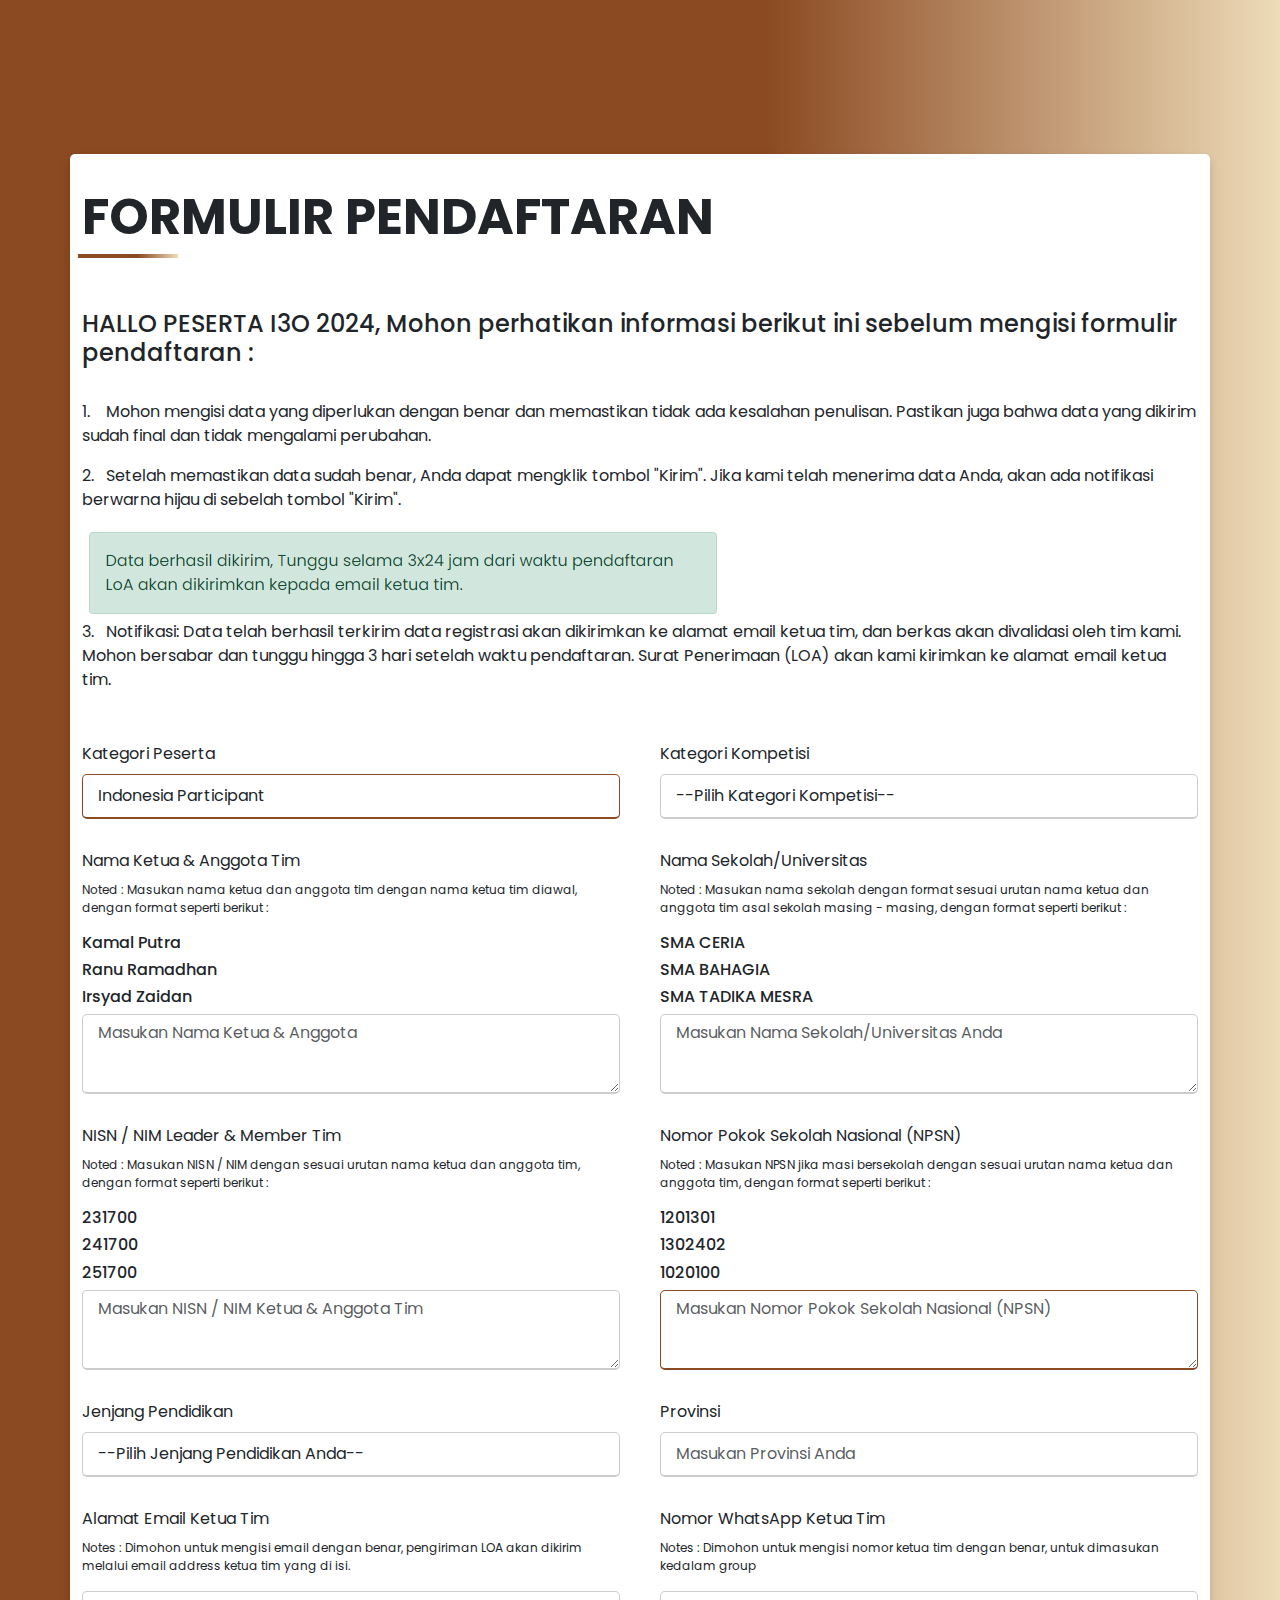
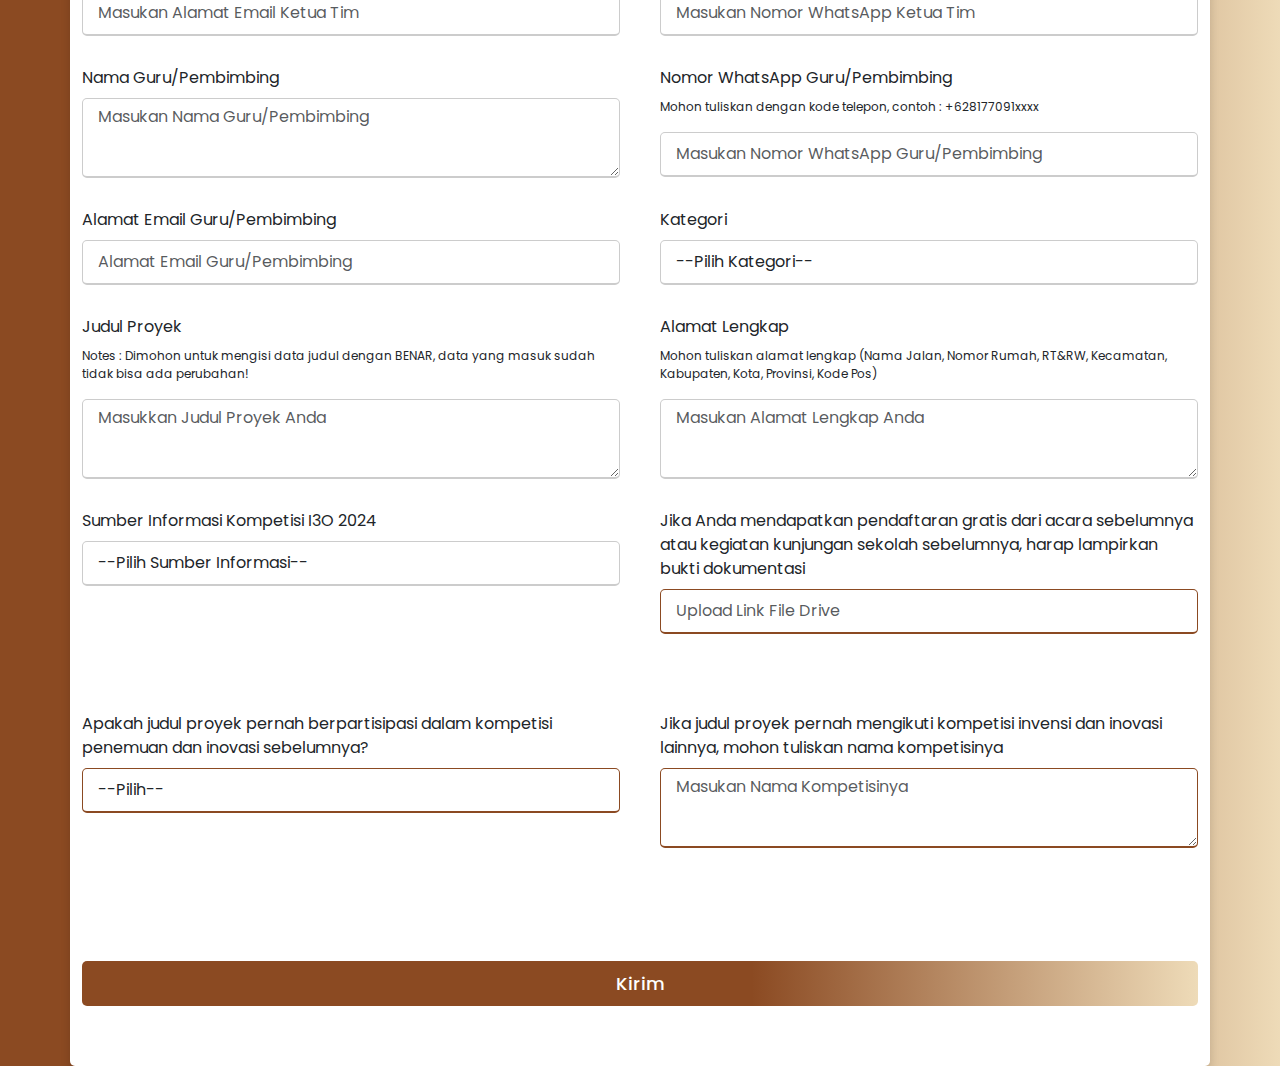
==== Indonesian-Participant.html @ 5631f83e "ubah" ====
<!DOCTYPE html>
<html lang="en" dir="ltr">
  <head>
    <meta charset="UTF-8" />
    <title>REGISTRASI</title>
    <link rel="stylesheet" href="stylesss.css" />
    <link rel="shortcut icon" href="./rr.png" type="image/x-icon">
    <link
      href="https://cdn.jsdelivr.net/npm/bootstrap@5.0.1/dist/css/bootstrap.min.css"
      rel="stylesheet"
    />
    <link
      rel="stylesheet"
      href="https://unicons.iconscout.com/release/v4.0.0/css/line.css"
    />
    <meta
      name="viewport"
      content="width=device-width, initial-scale=1.0"
    />


    <!-- <script type="text/javascript"
    src="https://cdn.jsdelivr.net/npm/@emailjs/browser@3/dist/email.min.js">
    </script>
    <script type="text/javascript">
    (function(){
    emailjs.init("EbVpfytHZQMSNOqhK");
    })();
    </script> -->
  </head>

  
  <body>
    <div class="container">
      <div class="content">
        <div class="sub">FORMULIR PENDAFTARAN</div>
        <h1 class="garis-bawah"></h1>
        <br><br>
        <h4>HALLO PESERTA I3O 2024, Mohon perhatikan informasi berikut ini sebelum mengisi formulir pendaftaran :</h4>
        <br>
        <p>1.&nbsp; &nbsp; Mohon mengisi data yang diperlukan dengan benar dan memastikan tidak ada kesalahan penulisan. Pastikan juga bahwa data yang dikirim sudah final dan tidak mengalami perubahan.</p>
        <p>2.&nbsp; &nbsp;Setelah memastikan data sudah benar, Anda dapat mengklik tombol "Kirim". Jika kami telah menerima data Anda, akan ada notifikasi berwarna hijau di sebelah tombol "Kirim". </p>
        <img class="con" src="../../1.PNG" alt="">
        <p>3.&nbsp; &nbsp;Notifikasi:
          Data telah berhasil terkirim data registrasi akan dikirimkan ke alamat email ketua tim,  dan berkas akan divalidasi oleh tim kami. 
Mohon bersabar dan tunggu hingga 3 hari setelah waktu pendaftaran. Surat Penerimaan (LOA) akan kami kirimkan ke alamat email ketua tim.
 </p>
        <form name="#">
          
          <div class="user-details">
            <div class="input-box">
              
              <label for="CATEGORY_PARTICIPANT" class="form-label"
                >Kategori Peserta</label
              >
              <select
                type="text"
                id="CATEGORY_PARTICIPANT"
                name="CATEGORY_PARTICIPANT"
                class="form-control"
                placeholder="Choose Categories Participant"
                value=""
                required
              >
                <!-- <option value="" >--Choose Categories Participant--</option> -->
                <option value="Indonesia Participant">Indonesia Participant</option>
              </select>
              </select>
            </div>
            <div class="input-box">
              <label for="CATEGORY_COMPETITION" class="form-label"
                >Kategori Kompetisi
              </label>
              <select
                type="text"
                id="CATEGORY_COMPETITION"
                name="CATEGORY_COMPETITION"
                class="form-control"
                placeholder="Choose Category Competition "
                required
              >
                <option value="">
                  --Pilih Kategori Kompetisi--
                </option>
                <option value="Online Competition">
                  Kompetisi Online
                </option>
                <option value="Offline Competition">
                  Kompetisi Offline
                </option>
              </select>
            </div>
            
            <div class="input-box">
              
              <label for="NAMA_LENGKAP" class="form-label"
                >Nama Ketua & Anggota Tim
                </label
              >
              <p>Noted : Masukan nama ketua dan anggota tim dengan nama ketua tim diawal, dengan format seperti berikut :</p>
              <h6>Kamal Putra</h6>
              <h6>Ranu Ramadhan</h6>
              <h6>Irsyad Zaidan</h6>
              <!-- <img class="gam" src="../../aa.PNG" > -->
              <textarea
                type="text"
                id="NAMA_LENGKAP"
                name="NAMA_LENGKAP"
                class="form-control"
                placeholder="Masukan Nama Ketua & Anggota"
                required
              ></textarea>
              
            </div>

            <div class="input-box">
              <label for="NAMA_SEKOLAH" class="form-label"
                >Nama Sekolah/Universitas</label
              >
              <p>Noted : Masukan nama sekolah dengan format sesuai urutan nama ketua dan anggota tim asal sekolah masing - masing, dengan format seperti berikut :</p>
              <h6>SMA CERIA</h6>
              <h6>SMA BAHAGIA</h6>
              <h6>SMA TADIKA MESRA</h6>
              <textarea
                type="text"
                id="NAMA_SEKOLAH"
                name="NAMA_SEKOLAH"
                class="form-control"
                placeholder="Masukan Nama Sekolah/Universitas Anda"
                required
              ></textarea>
            </div>

            <div class="input-box">
              <label for="NISN_NIM" class="form-label"
                >NISN / NIM Leader & Member Tim
              </label>
              <p>Noted : Masukan NISN / NIM dengan sesuai urutan nama ketua dan anggota tim, dengan format seperti berikut :</p>
              <h6>231700</h6>
              <h6>241700</h6>
              <h6>251700</h6>
              <textarea
                type="text"
                id="NISN_NIM"
                name="NISN_NIM"
                class="form-control"
                placeholder="Masukan NISN / NIM Ketua & Anggota Tim"
                required
              ></textarea>
            </div>


            <div class="input-box">
              <label for="NPSN" class="form-label"
                >Nomor Pokok Sekolah Nasional (NPSN)</label
              >
              <p>Noted : Masukan NPSN jika masi bersekolah dengan sesuai urutan nama ketua dan anggota tim, dengan format seperti berikut :</p>
              <h6>1201301</h6>
              <h6>1302402</h6>
              <h6>1020100</h6>
              <textarea
                type="number"
                id="NPSN"
                name="NPSN"
                class="form-control"
                placeholder="Masukan Nomor Pokok Sekolah Nasional (NPSN)"
              ></textarea>
            </div>

            <div class="input-box">
              <label for="GRADE" class="form-label">Jenjang Pendidikan </label>
              <select
                type="text"
                id="GRADE"
                name="GRADE"
                class="form-control"
                placeholder="Choose Grade"
                required
              >
                <option value="">--Pilih Jenjang Pendidikan Anda--</option>
                <option value="Sekolah Dasar">Sekolah Dasar</option>
                <option value="Sekolah Menengah Pertama">
                  Sekolah Menengah Pertama
                </option>
                <option value="Sekolah Menengah Atas">
                  Sekolah Menengah Atas
                </option>
                <option value="Universitas">Universitas</option>
              </select>
            </div>

            
            <div class="input-box">
              <label for="PROVINCE" class="form-label"
                >Provinsi</label
              >
              <input
                type="text"
                id="PROVINCE"
                name="PROVINCE"
                class="form-control"
                placeholder="Masukan Provinsi Anda"
                required
              />
            </div>

            <div class="input-box">
              <label for="LEADER_EMAIL" class="form-label"
                >Alamat Email Ketua Tim</label
              >
              <p>
                Notes : Dimohon untuk mengisi email dengan benar, pengiriman LOA akan dikirim melalui email address ketua tim yang di isi.
              </p>
              <input
                type="email"
                id="LEADER_EMAIL"
                name="LEADER_EMAIL"
                class="form-control"
                placeholder="Masukan Alamat Email Ketua Tim"
                required
              />
            </div>

            <div class="input-box">
              <label for="LEADER_WHATSAPP" class="form-label"
                >Nomor WhatsApp Ketua Tim</label
              >
              <!-- <p>
                Please write with phone code, example : +6281770914129
              </p> -->
              <p>
                Notes : Dimohon untuk mengisi nomor ketua tim dengan benar, untuk dimasukan kedalam group
              </p>
            <input
                type="number"
                id="LEADER_WHATSAPP"
                name="LEADER_WHATSAPP"
                class="form-control"
                placeholder="Masukan Nomor WhatsApp Ketua Tim"
                required
              />
            </div>

            <div class="input-box">
              <label for="NAME_SUPERVISOR" class="form-label"
                >Nama Guru/Pembimbing</label
              >
              <textarea
                type="text"
                id="NAME_SUPERVISOR"
                name="NAME_SUPERVISOR"
                class="form-control"
                placeholder="Masukan Nama Guru/Pembimbing"
                required
              ></textarea>
            </div>

            <div class="input-box">
              <label
                for="WHATSAPP_NUMBER_SUPERVISOR"
                class="form-label"
                >Nomor WhatsApp Guru/Pembimbing</label
              >
              <p>
                Mohon tuliskan dengan kode telepon, contoh : +628177091xxxx
              </p>
              <input
                type="number"
                id="WHATSAPP_NUMBER_SUPERVISOR"
                name="WHATSAPP_NUMBER_SUPERVISOR"
                class="form-control"
                placeholder="Masukan Nomor WhatsApp Guru/Pembimbing"
                required
              />
            </div>

            <div class="input-box">
              <label for="EMAIL_TEACHER_SUPERVISOR" class="form-label"
                >Alamat Email Guru/Pembimbing</label
              >
              <input
                type="email"
                id="EMAIL_TEACHER_SUPERVISOR"
                name="EMAIL_TEACHER_SUPERVISOR"
                class="form-control"
                placeholder="Alamat Email Guru/Pembimbing"
                required
              />
            </div>

            <div class="input-box">
              <label for="CATEGORIES" class="form-label"
                >Kategori</label
              >
              <select
                type="text"
                id="CATEGORIES"
                name="CATEGORIES"
                class="form-control"
                placeholder="--Choose-- "
                required
              >
                <option value="">--Pilih Kategori--</option>
                <option value="IoT in Business">
                  IoT in Business
                </option>
                <option value="IoT in Education">
                  IoT in Education
                </option>
                <option value="IoT in Healthcare">
                  IoT in Healthcare
                </option>
                <option value="IoT in Agriculture">IoT in Agriculture</option>
                <option value="IoT in Energy and Manufacturing">IoT in Energy and Manufacturing</option>
                <option value="Social Science">Social Science</option>
                <option value="Innovative Science">Innovative Science</option>
                <option value="Computer Science and Robotic">Computer Science and Robotic</option>
                <option value="Education">Education</option>
                <option value="Physics, Energy and Engineering">Physics, Energy and Engineering</option>
              </select>
            </div>

            <div class="input-box">
              <label for="PROJECT_TITLE" class="form-label"
                >Judul Proyek</label
              >
              <p>
                Notes : Dimohon untuk mengisi data judul dengan BENAR,
                data yang masuk sudah tidak bisa ada perubahan!
              </p>
              <textarea
                type="text"
                id="PROJECT_TITLE"
                name="PROJECT_TITLE"
                class="form-control"
                placeholder="Masukkan Judul Proyek Anda"
                required
              ></textarea>
            </div>

            

            <div class="input-box">
              <label for="COMPLETE_ADDRESS" class="form-label"
                >Alamat Lengkap</label
              >
              <p>
                Mohon tuliskan alamat lengkap (Nama Jalan,
                Nomor Rumah, RT&RW, Kecamatan, Kabupaten, Kota,
                Provinsi, Kode Pos)
              </p>
              <textarea
                type="text"
                id="COMPLETE_ADDRESS"
                name="COMPLETE_ADDRESS"
                class="form-control"
                placeholder="Masukan Alamat Lengkap Anda"
                required
              ></textarea>
            </div>

            <div class="input-box">
              <label for="INFORMATION_RESOURCES" class="form-label"
                >Sumber Informasi Kompetisi I3O 2024</label
              >
              <!-- <p>
                Tuliskan nama yang memberikan sumber atau dapat menulis
                sumber lain (Ex: Instagram, Pendaftaran Gratis acara
                acara sebelumnya, Kunjungan Sekolah Golden Ticket, dll)
              </p> -->
              <select
                type="text"
                id="INFORMATION_RESOURCES"
                name="INFORMATION_RESOURCES"
                class="form-control"
                placeholder="--Choose Information Resources-- "
                required
              >
                <option value="">
                  --Pilih Sumber Informasi--
                </option>
                <option value="IYSA Instagram">IYSA Instagram</option>
                <option value="I3O Instagram">
                  I3O Instagram
                </option>
                <option value="Pembimbing/Sekolah">
                  Pembimbing/Sekolah
                </option>
                <option value="IYSA FaceBook">IYSA FaceBook</option>
                <option value="IYSA Linkedin">IYSA Linkedin</option>
                <option value="IYSA Website">IYSA Website</option>
                <option value="I3O Website">I3O Website</option>
                <option value="IYSA Email">IYSA Email</option>
                <option value="I3O Email">I3O Email</option>
                <option value="Acara Sebelumnya">Acara Sebelumnya</option>
                <option value="Lainnya">Lainnya</option>
              </select>
            </div>


            <div class="input-box">
              <label for="FILE" class="form-label"
                >Jika Anda mendapatkan pendaftaran gratis dari acara sebelumnya atau
                kegiatan kunjungan sekolah sebelumnya, harap lampirkan bukti
                dokumentasi </label
              >
              <input
                type="url"
                id="FILE"
                name="FILE"
                class="form-control"
                placeholder="Upload Link File Drive"

              />
              <br><br>
            </div>
            

            <div class="input-box">
              <label
                for="YES_NO"
                class="form-label"
                >Apakah judul proyek pernah berpartisipasi dalam kompetisi penemuan dan inovasi sebelumnya?</label
              >
              <select
                type="text"
                id="YES_NO"
                name="YES_NO"
                class="form-control"
                placeholder="--Choose Information Resources-- "
                required
              >
                <option>--Pilih--</option>
                <option value="Yes">Iya</option>
                <option value="No">Tidak</option>
              </select>
            </div>
            
            <div class="input-box">
              <label for="JUDUL_PERNAH_BERPATISIPASI" class="form-label"
                >Jika judul proyek pernah mengikuti kompetisi invensi dan inovasi lainnya, mohon tuliskan nama kompetisinya</label
              >
              <textarea
                type="text"
                id="JUDUL_PERNAH_BERPATISIPASI"
                name="JUDUL_PERNAH_BERPATISIPASI"
                class="form-control"
                placeholder="Masukan Nama Kompetisinya"
              ></textarea>
              <div class="mt-5" id="form_alerts"></div>
            </div>

          </div>
          <div class="button">
            <input type="submit" value="Kirim" />
          </div>
        </form>
      </div>
    </div>

    <script src="https://code.jquery.com/jquery-3.6.0.min.js"></script>
    <script src="https://cdn.jsdelivr.net/npm/bootstrap@5.0.1/dist/js/bootstrap.bundle.min.js"></script>
    <!-- <script>
    function sendMail() {
      let parms = {
        CATEGORY_PARTICIPANT: document.getElementById(
          'CATEGORY_PARTICIPANT'
        ).value,
        CATEGORY_COMPETITION: document.getElementById(
          'CATEGORY_COMPETITION'
        ).value,
        NAMA_LENGKAP: document.getElementById('NAMA_LENGKAP').value,
        NAMA_SEKOLAH: document.getElementById('NAMA_SEKOLAH').value,
        NISN_NIM: document.getElementById('NISN_NIM').value,
        NPSN: document.getElementById('NPSN').value,
        GRADE: document.getElementById('GRADE').value,
        PROVINCE: document.getElementById('PROVINCE').value,
        LEADER_EMAIL: document.getElementById('LEADER_EMAIL').value,
        LEADER_WHATSAPP: document.getElementById('LEADER_WHATSAPP').value,
        NAME_SUPERVISOR: document.getElementById('NAME_SUPERVISOR').value,
        WHATSAPP_NUMBER_SUPERVISOR: document.getElementById(
          'WHATSAPP_NUMBER_SUPERVISOR'
        ).value,
        EMAIL_TEACHER_SUPERVISOR: document.getElementById(
          'EMAIL_TEACHER_SUPERVISOR'
        ).value,
        CATEGORIES: document.getElementById('CATEGORIES').value,
        PROJECT_TITLE: document.getElementById('PROJECT_TITLE').value,
        COMPLETE_ADDRESS: document.getElementById('COMPLETE_ADDRESS')
          .value,
        INFORMATION_RESOURCES: document.getElementById(
          'INFORMATION_RESOURCES'
        ).value,
        FILE: document.getElementById('FILE').value,
        YES_NO: document.getElementById('YES_NO').value,
        JUDUL_PERNAH_BERPATISIPASI: document.getElementById(
          'JUDUL_PERNAH_BERPATISIPASI'
        ).value,
      };
    
      emailjs
        .send('service_2rxj19o', 'template_9viz0s4', parms)
    }</script> -->

    <script>
    const scriptURL =
      'https://script.google.com/macros/s/AKfycbxv7WqE2BGpxU9VgOIgoYOZELmgMt6oIMdmTzJnxM0v1ZVm-e5Yf1C9qXIKniiKOgkwLQ/exec';
    const form = document.forms['#'];
    
    form.addEventListener('submit', (e) => {
      e.preventDefault();
      fetch(scriptURL, { method: 'POST', body: new FormData(form) })
        .then((response) =>
          $('#form_alerts').html(
            "<div class='alert alert-success'>Data berhasil dikirim, Tunggu selama 3 hari dari waktu pendaftaran dan LoA akan dikirimkan ke alamat email ketua tim.</div>"
          )
        )
        .catch((error) =>
          $('#form_alerts').html(
            "<div class='alert alert-danger'>Data gagal terkirim!.</div>"
          )
        );
      form.reset();
    });</script>






  </body>
</html>
---- stylesss.css ----
@import url('https://fonts.googleapis.com/css2?family=Poppins:wght@200;300;400;500;600;700&display=swap');
* {
  margin: 0;
  padding: 0;
  box-sizing: border-box;
  font-family: 'Poppins', sans-serif;
}
body {
  height: 100vh;
  display: flex;
  justify-content: center;
  align-items: center;
  padding: 10px;
  background: linear-gradient(to right, #8b4a22 60%, #eedbb8 100%);
}
.container {
  max-width: 700px;
  width: 100%;
  margin-top: 120rem;
  background-color: #fff;
  padding: 25px 30px;
  border-radius: 5px;
  box-shadow: 0 5px 10px rgba(0, 0, 0, 0.15);
}

.container .title {
  font-size: 25px;
  font-weight: 500;
  position: relative;
}
.container .title::before {
  content: '';
  position: absolute;
  left: 0;
  bottom: 0;
  height: 3px;
  width: 30px;
  border-radius: 5px;
  background: linear-gradient(to right, #8b4a22 60%, #eedbb8 100%);
}
/* .content {
  margin-top: 9rem;
} */

.gam{
  display: flex;
}

.content form .user-details {
  display: flex;
  flex-wrap: wrap;
  justify-content: space-between;
  margin: 50px 0 20px 0;
}
form .user-details .input-box {
  margin-bottom: 30px;
  width: calc(100% / 2 - 20px);
}
form .input-box span.details {
  display: block;
  font-weight: 500;
  margin-bottom: 5px;
}
.user-details .input-box input {
  height: 45px;
  width: 100%;
  outline: none;
  font-size: 16px;
  border-radius: 5px;
  padding-left: 15px;
  border: 1px solid #ccc;
  border-bottom-width: 2px;
  transition: all 0.3s ease;
}

.user-details .input-box select {
  height: 45px;
  width: 100%;
  outline: none;
  font-size: 16px;
  border-radius: 5px;
  padding-left: 15px;
  border: 1px solid #ccc;
  border-bottom-width: 2px;
  transition: all 0.3s ease;
}

.user-details .input-box p {
  font-size: 12px;
}

.container .content .sub {
  font-weight: bold;
  font-size: 50px;
}

.garis-bawah::after {
  position: absolute;
  content: '';
  background: linear-gradient(to right, #8b4a22 60%, #eedbb8 100%);
  height: 4px;
  width: 100px;
  left: 10%;
  transform: translateX(-50%);
}

.user-details .input-box textarea {
  height: 80px;
  width: 100%;
  outline: none;
  font-size: 16px;
  border-radius: 5px;
  padding-left: 15px;
  border: 1px solid #ccc;
  border-bottom-width: 2px;
  transition: all 0.3s ease;
}
.user-details .input-box input:focus,
.user-details .input-box input:valid {
  border-color: #8b4a22;
}

.user-details .input-box textarea:focus,
.user-details .input-box textarea:valid {
  border-color: #8b4a22;
}

.user-details .input-box select:focus,
.user-details .input-box select:valid {
  border-color: #8b4a22;
}

form .gender-details .gender-title {
  font-size: 20px;
  font-weight: 500;
}
form .category {
  display: flex;
  width: 80%;
  margin: 14px 0;
  justify-content: space-between;
}
form .category label {
  display: flex;
  align-items: center;
  cursor: pointer;
}
form .button {
  height: 45px;
  margin: 35px 0;
}
form .button input {
  height: 100%;
  width: 100%;
  border-radius: 5px;
  border: none;
  color: #fff;
  font-size: 18px;
  font-weight: 500;
  letter-spacing: 1px;
  cursor: pointer;
  transition: all 0.3s ease;
  background: linear-gradient(to right, #8b4a22 60%, #eedbb8 100%);
}
form .button input:hover {
  /* transform: scale(0.99); */
  background: linear-gradient(-135deg, #8b4a22, #eedbb8);
}

@media (max-width: 767px) {
    .container {
        margin-top: 100rem;
      }
  }

@media (max-width: 584px) {
  .container {
    margin-top: 200px;
    max-width: 1100%;
  }
  form .user-details .input-box {
    margin-bottom: 15px;
    width: 200%;
  }
  form .category {
    width: 200%;
  }
  .container .content .sub {
    margin-top: 100px;
    padding-top: 500px;
  }
  .content form .user-details {
    max-height: 400px;
    overflow-y: scroll;
  }
  .user-details::-webkit-scrollbar {
    width: 5px;
  }
  .container .content .con {
    width: 23rem;
    height: 60px;
  }
}
@media (max-width: 428px) {
  .container .content .category {
    flex-direction: column;
  }

  .container .content .sub {
    font-size: 30px;
    margin: 0 0 0;
  }
  .garis-bawah::after {
    position: absolute;
    content: '';
    background: linear-gradient(to right, #8b4a22 60%, #eedbb8 100%);
    height: 4px;
    width: 100px;
    left: 17%;
    transform: translateX(-50%);
  }
}

@media (max-width: 425px) {
  .garis-bawah::after {
    position: absolute;
    content: '';
    background: linear-gradient(to right, #8b4a22 60%, #eedbb8 100%);
    height: 4px;
    width: 100px;
    left: 18%;
    transform: translateX(-50%);
  }
  .container .content .con {
    width: 23.5rem;
    height: 60px;
  }
  .container {
    margin-top: 1rem;
  }
}

@media (max-width: 375px) {
  .garis-bawah::after {
    position: absolute;
    content: '';
    background: linear-gradient(to right, #8b4a22 60%, #eedbb8 100%);
    height: 4px;
    width: 100px;
    left: 18%;
    transform: translateX(-50%);
  }
  .container .content .con {
    width: 20.5rem;
    height: 60px;
  }
  .container {
    margin-top: 5rem;
  }
}


@media (max-width: 360px) {
  .garis-bawah::after {
    position: absolute;
    content: '';
    background: linear-gradient(to right, #8b4a22 60%, #eedbb8 100%);
    height: 4px;
    width: 100px;
    left: 20%;
    transform: translateX(-50%);
  }
  .container .content .con {
    width: 17rem;
    height: 60px;
  }
  .container {
    margin-top: 11rem;
  }
}

/* @media (max-width: 1920px) {
  .garis-bawah::after {
    position: absolute;
    content: '';
    background: linear-gradient(to right, #8b4a22 60%, #eedbb8 100%);
    height: 4px;
    width: 100px;
    left: 8.3%;
    transform: translateX(-50%);
  }
} */
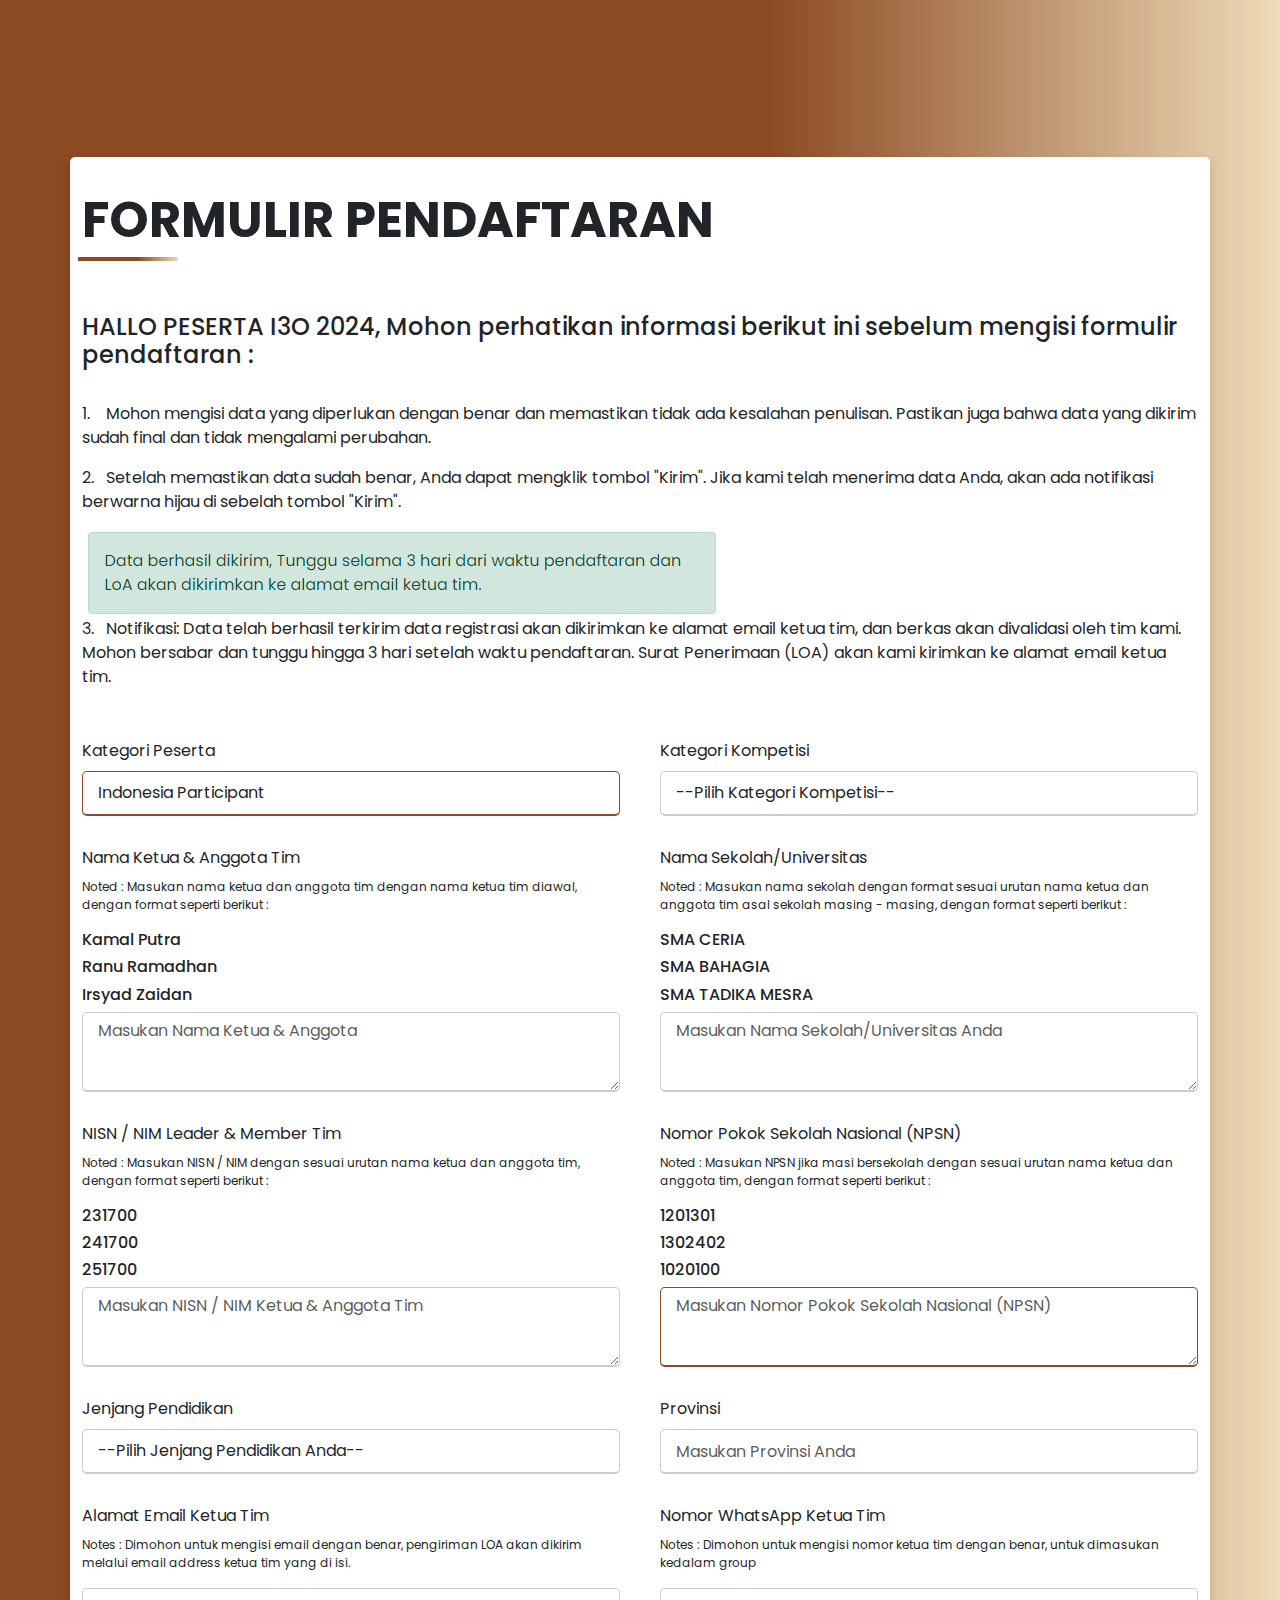
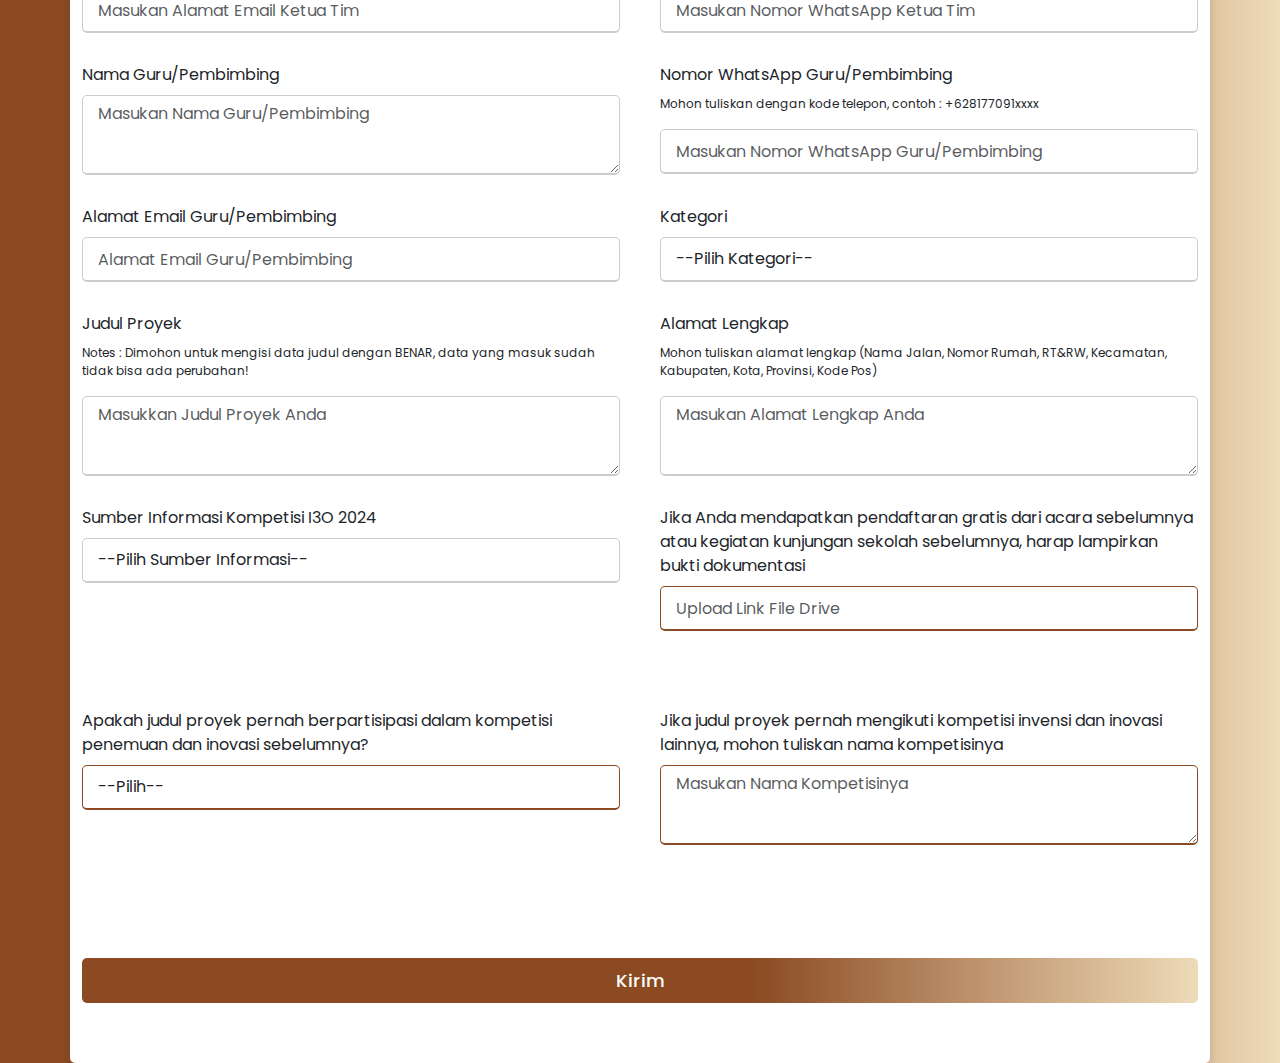
==== commit 5c69b287: "ubah" ====
--- a/Indonesian-Participant.html
+++ b/Indonesian-Participant.html
@@ -491,11 +491,7 @@
         INFORMATION_RESOURCES: document.getElementById(
           'INFORMATION_RESOURCES'
         ).value,
-        FILE: document.getElementById('FILE').value,
         YES_NO: document.getElementById('YES_NO').value,
-        JUDUL_PERNAH_BERPATISIPASI: document.getElementById(
-          'JUDUL_PERNAH_BERPATISIPASI'
-        ).value,
       };
     
       emailjs
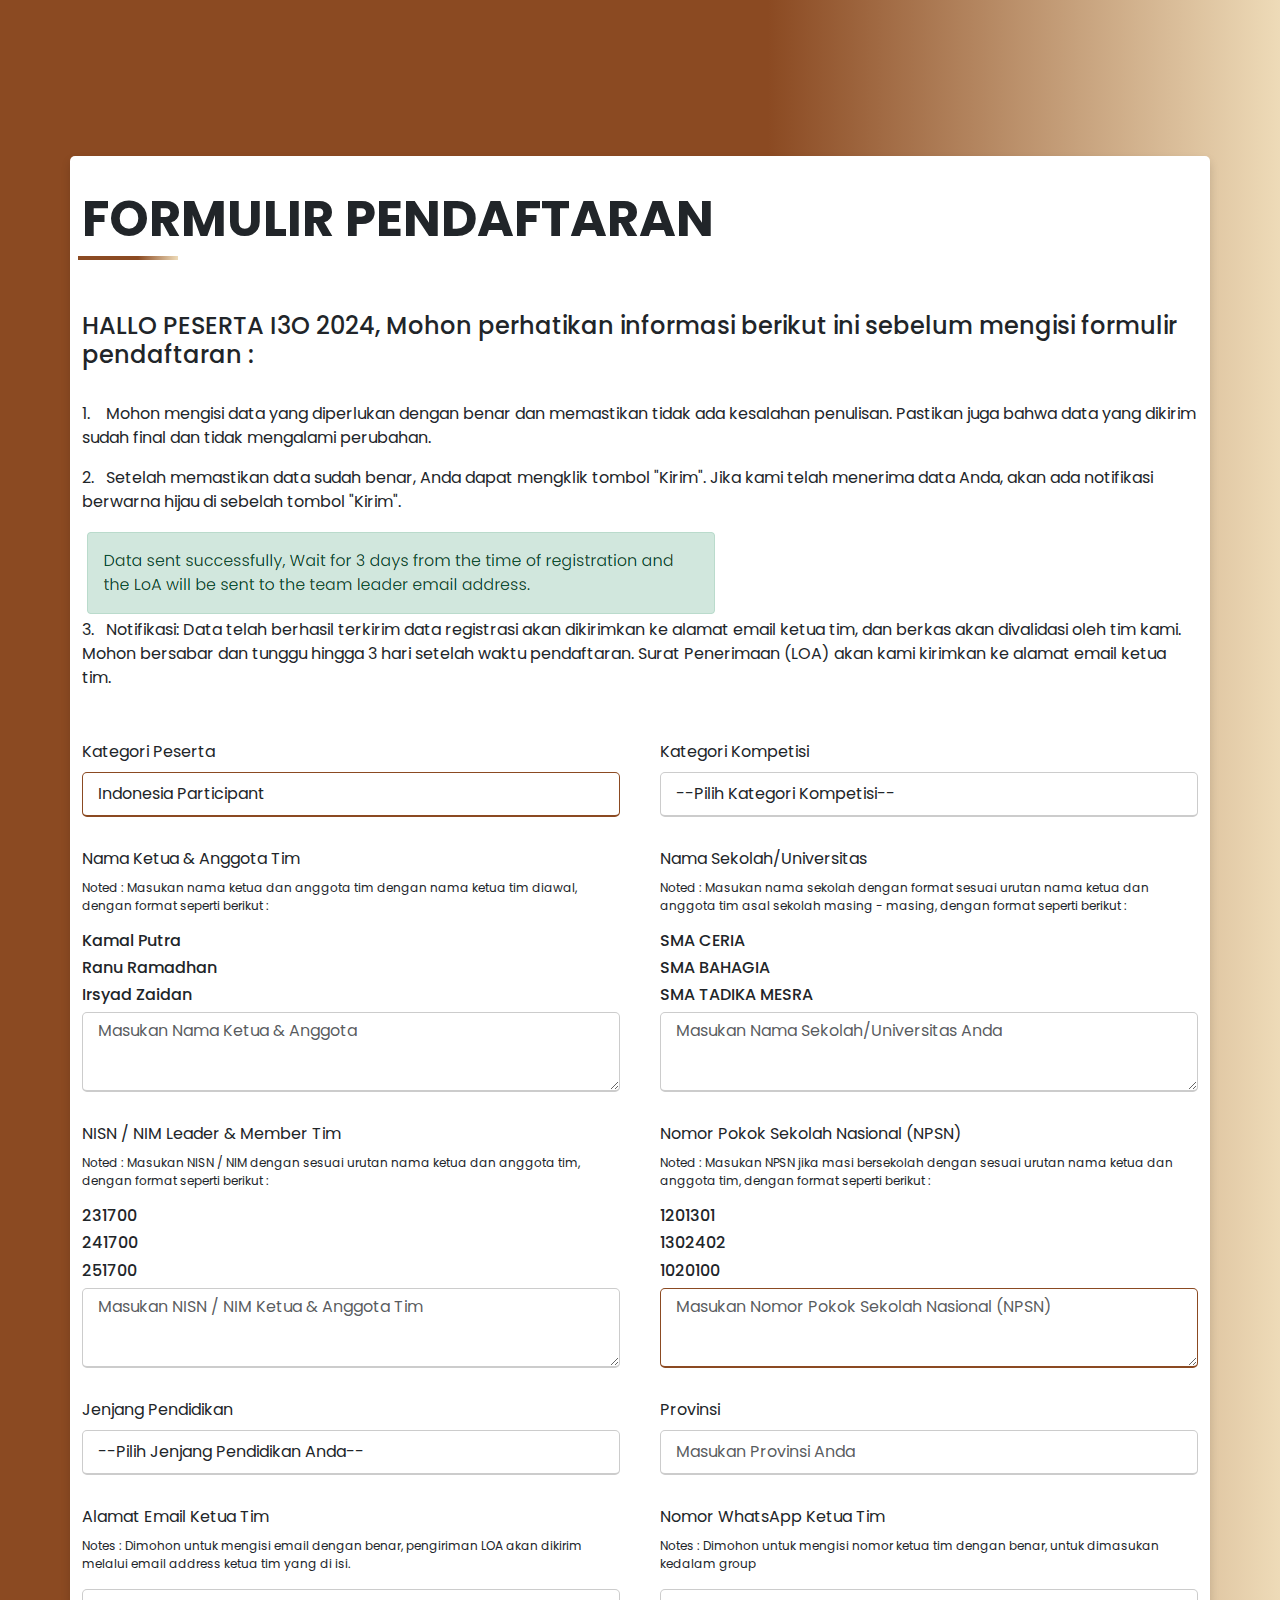
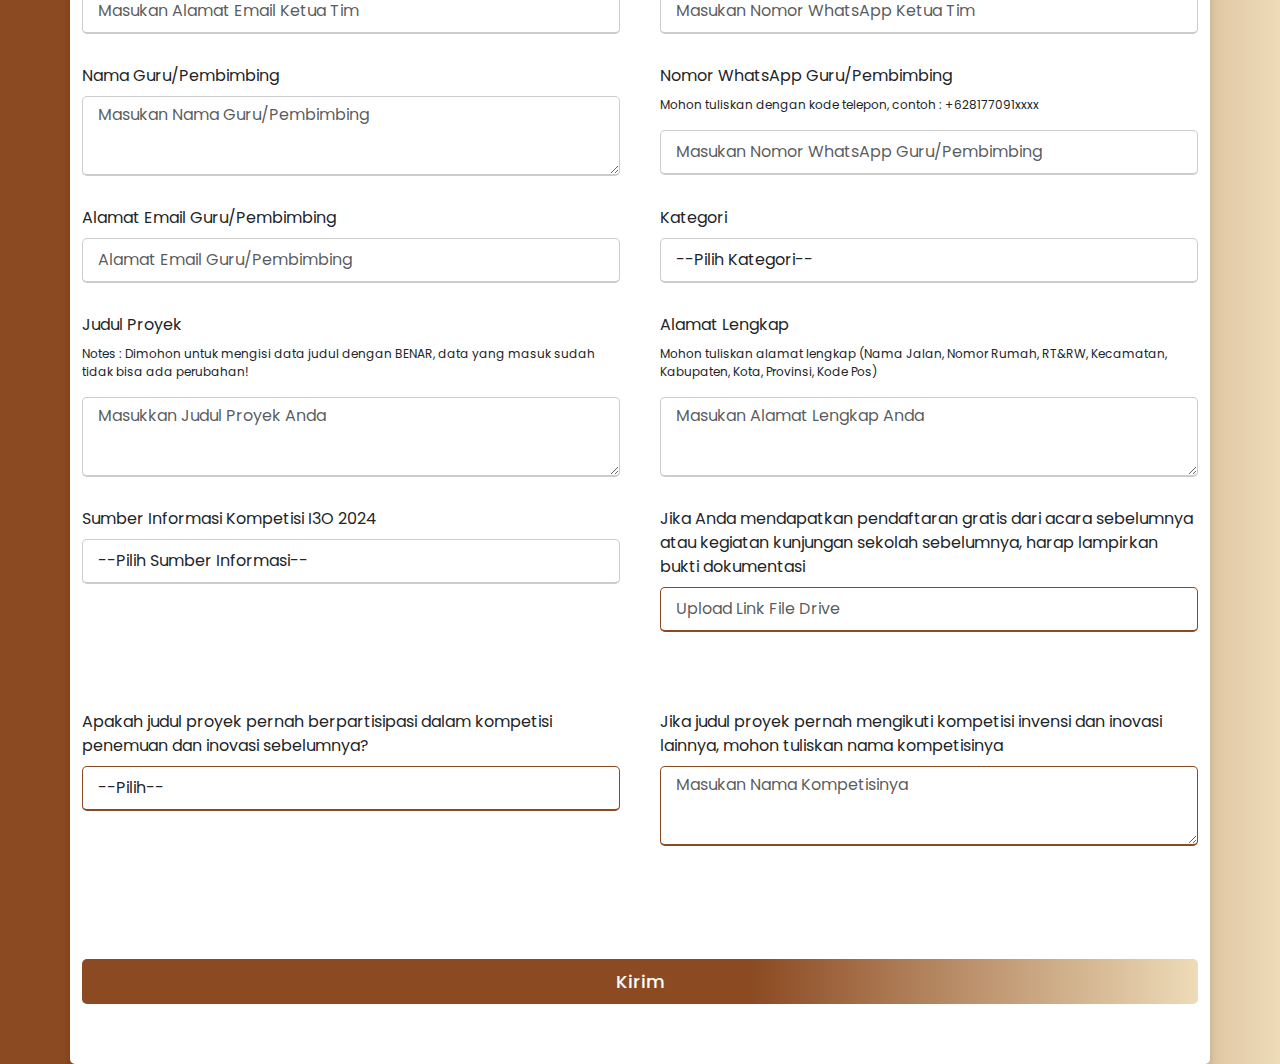
==== commit 1fdadace: "ubah" ====
--- a/Indonesian-Participant.html
+++ b/Indonesian-Participant.html
@@ -40,7 +40,7 @@
         <br>
         <p>1.&nbsp; &nbsp; Mohon mengisi data yang diperlukan dengan benar dan memastikan tidak ada kesalahan penulisan. Pastikan juga bahwa data yang dikirim sudah final dan tidak mengalami perubahan.</p>
         <p>2.&nbsp; &nbsp;Setelah memastikan data sudah benar, Anda dapat mengklik tombol "Kirim". Jika kami telah menerima data Anda, akan ada notifikasi berwarna hijau di sebelah tombol "Kirim". </p>
-        <img class="con" src="../../1.PNG" alt="">
+        <img class="con" src="../../2.PNG" alt="">
         <p>3.&nbsp; &nbsp;Notifikasi:
           Data telah berhasil terkirim data registrasi akan dikirimkan ke alamat email ketua tim,  dan berkas akan divalidasi oleh tim kami. 
 Mohon bersabar dan tunggu hingga 3 hari setelah waktu pendaftaran. Surat Penerimaan (LOA) akan kami kirimkan ke alamat email ketua tim.
@@ -491,7 +491,6 @@
         INFORMATION_RESOURCES: document.getElementById(
           'INFORMATION_RESOURCES'
         ).value,
-        YES_NO: document.getElementById('YES_NO').value,
       };
     
       emailjs
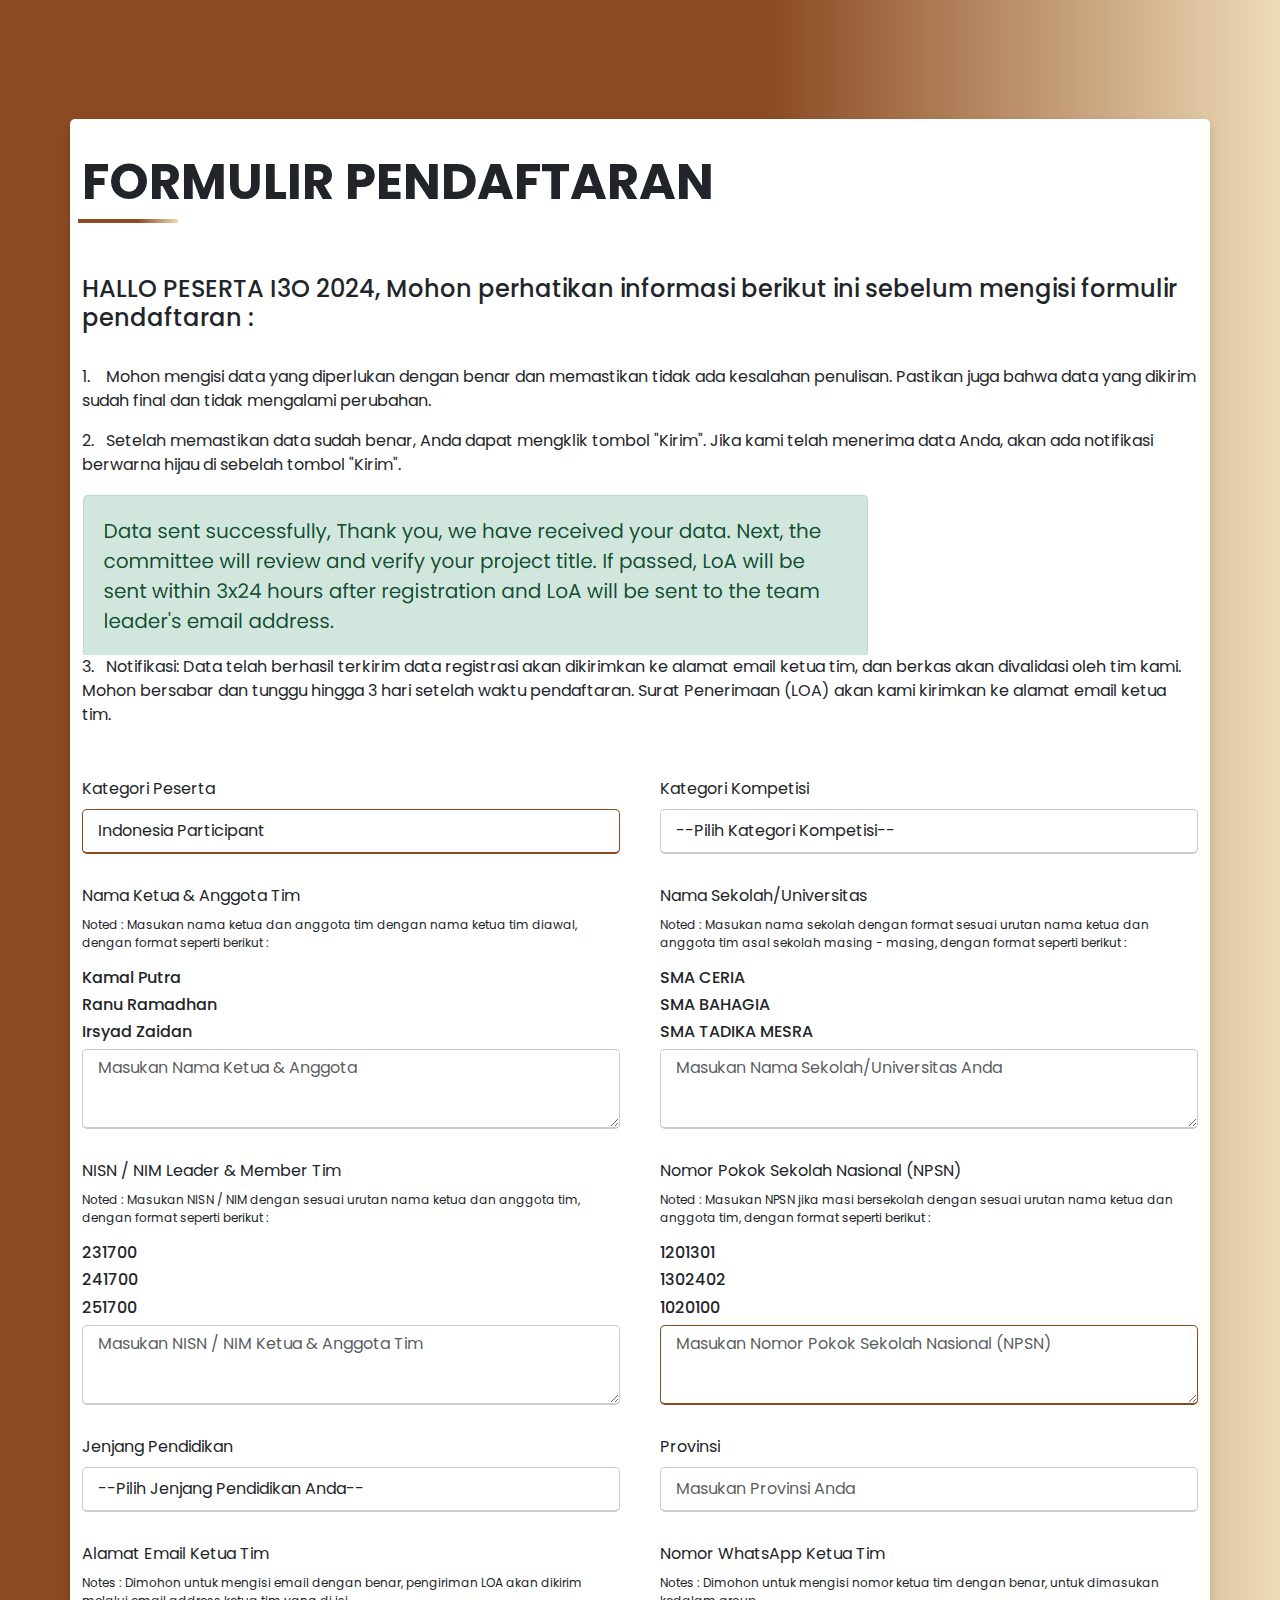
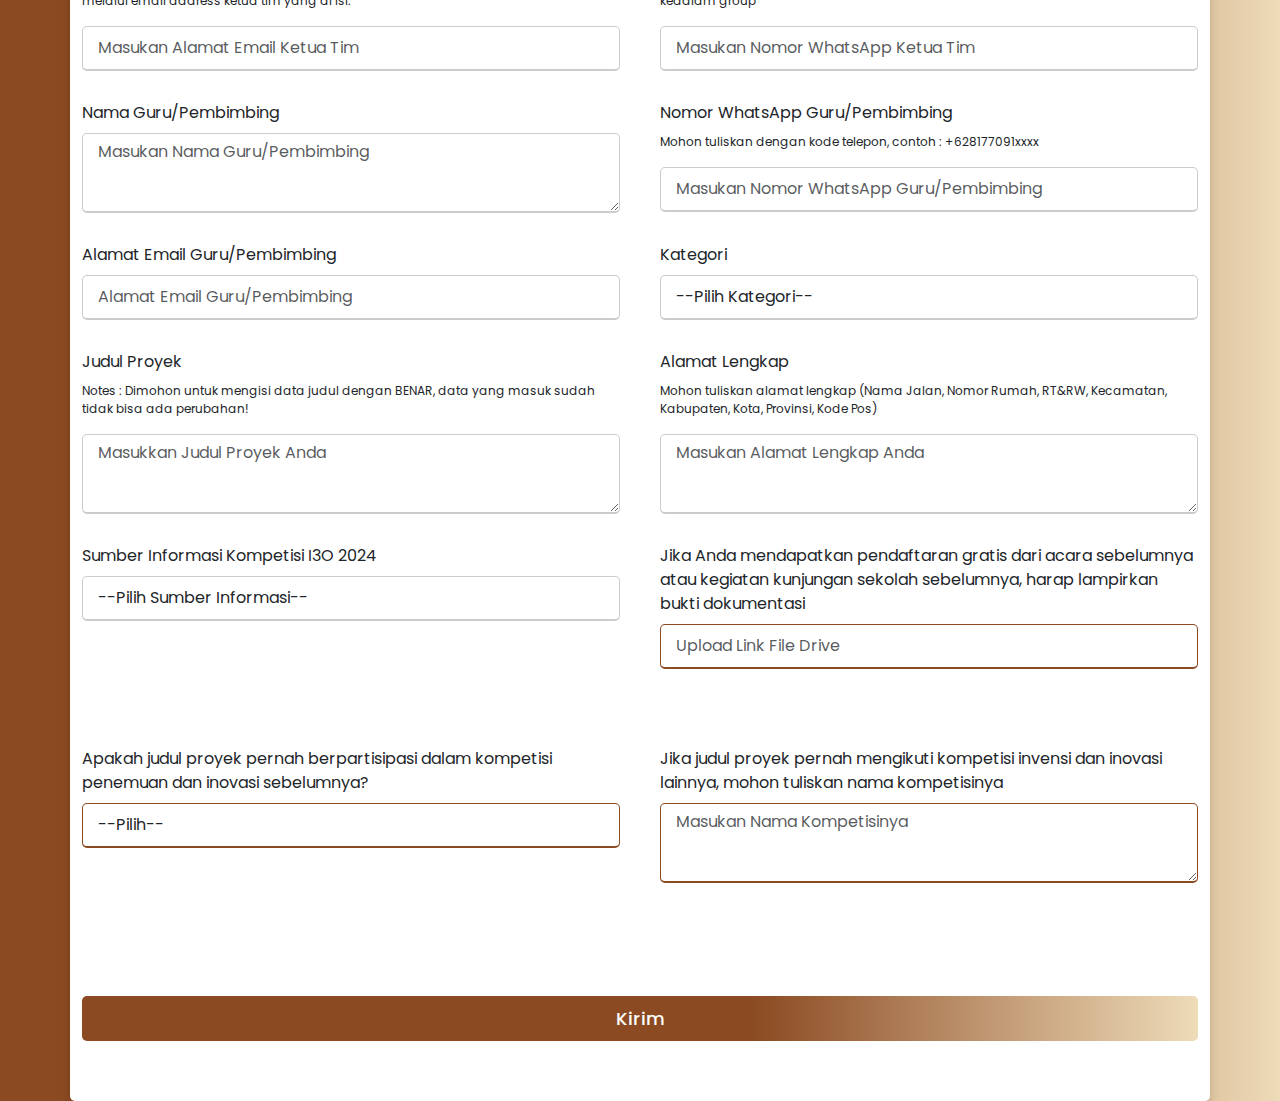
==== commit cf4f4202: "new" ====
--- a/Indonesian-Participant.html
+++ b/Indonesian-Participant.html
@@ -507,7 +507,7 @@
       fetch(scriptURL, { method: 'POST', body: new FormData(form) })
         .then((response) =>
           $('#form_alerts').html(
-            "<div class='alert alert-success'>Data berhasil dikirim, Tunggu selama 3 hari dari waktu pendaftaran dan LoA akan dikirimkan ke alamat email ketua tim.</div>"
+            "<div class='alert alert-success'>Data berhasil dikirim, Terima kasih data anda sudah kami terima. Selanjutnya panitia akan meriview dan memverifikasi judul proyek anda. Jika lolos, LoA akan dikirimkan selambatnya 3x24 jam setelah pendaftaran dan LoA akan dikirimkan ke alamat email ketua tim.</div>"
           )
         )
         .catch((error) =>
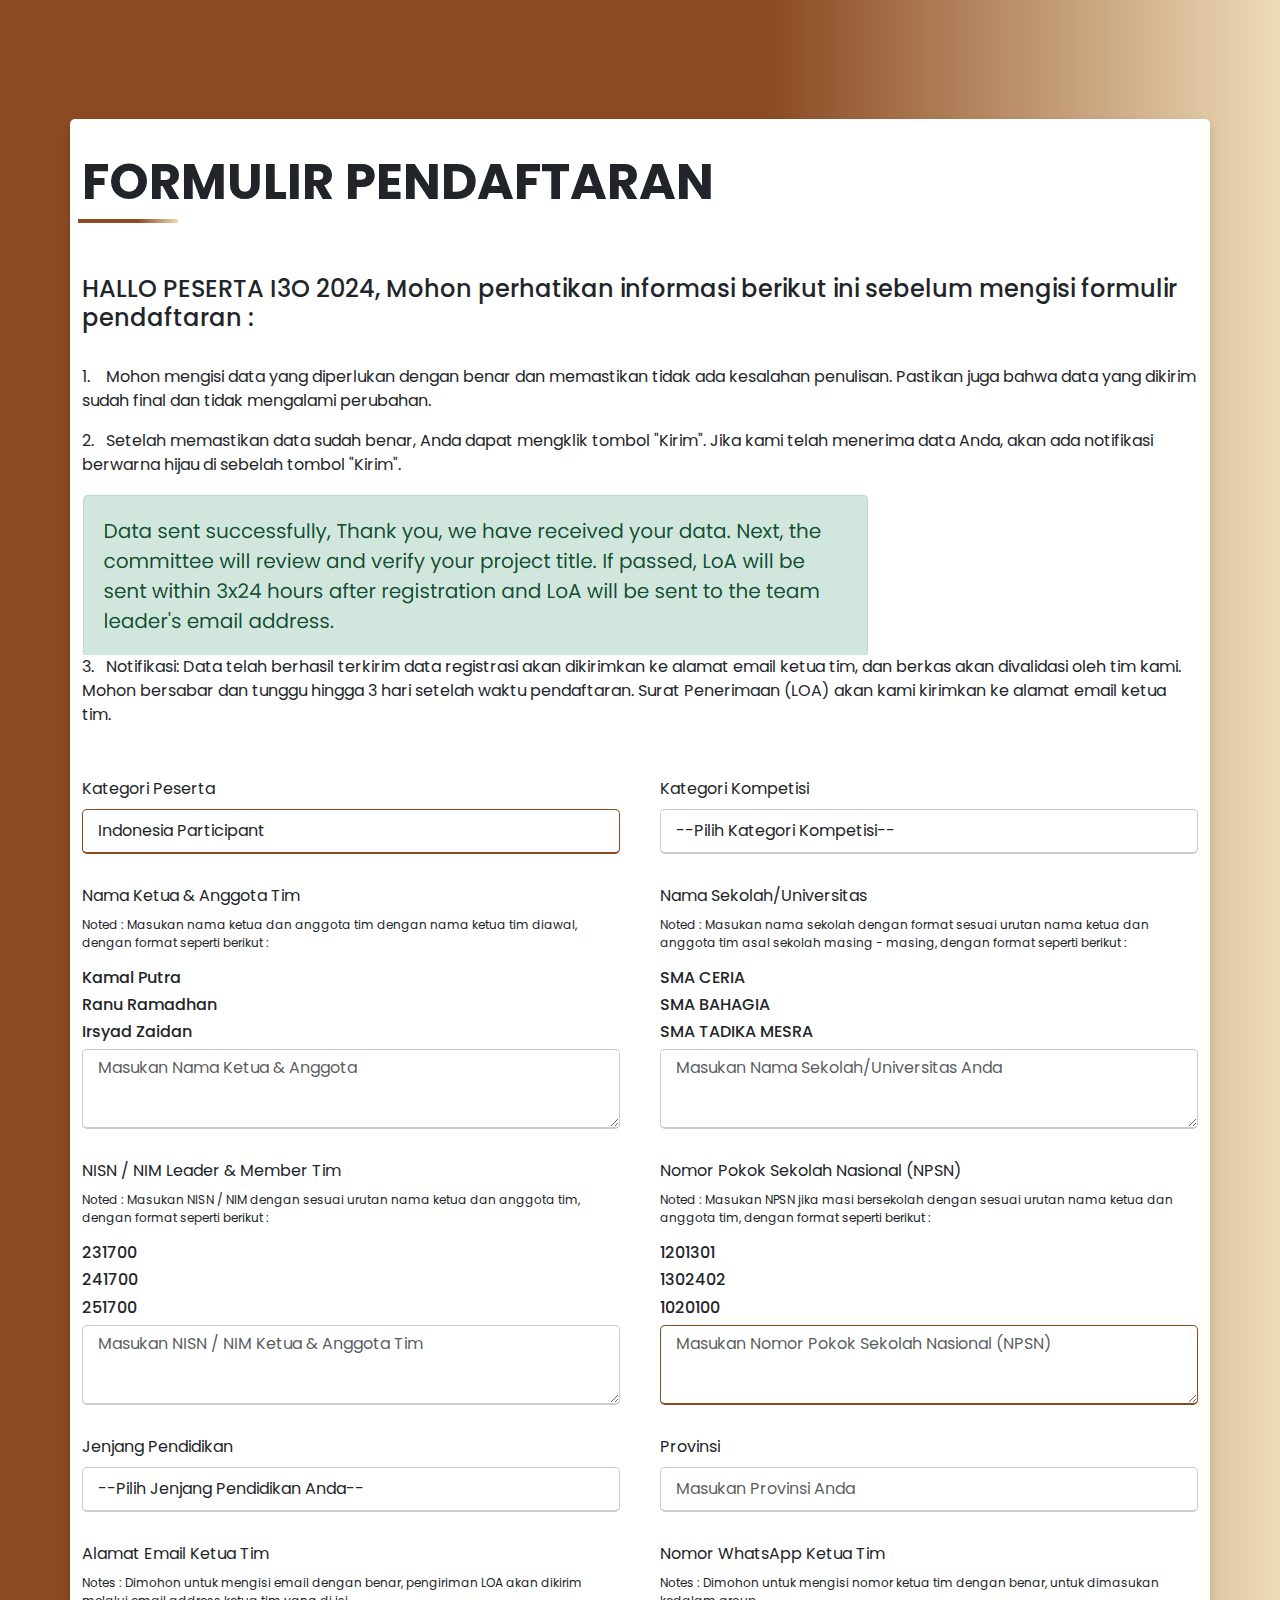
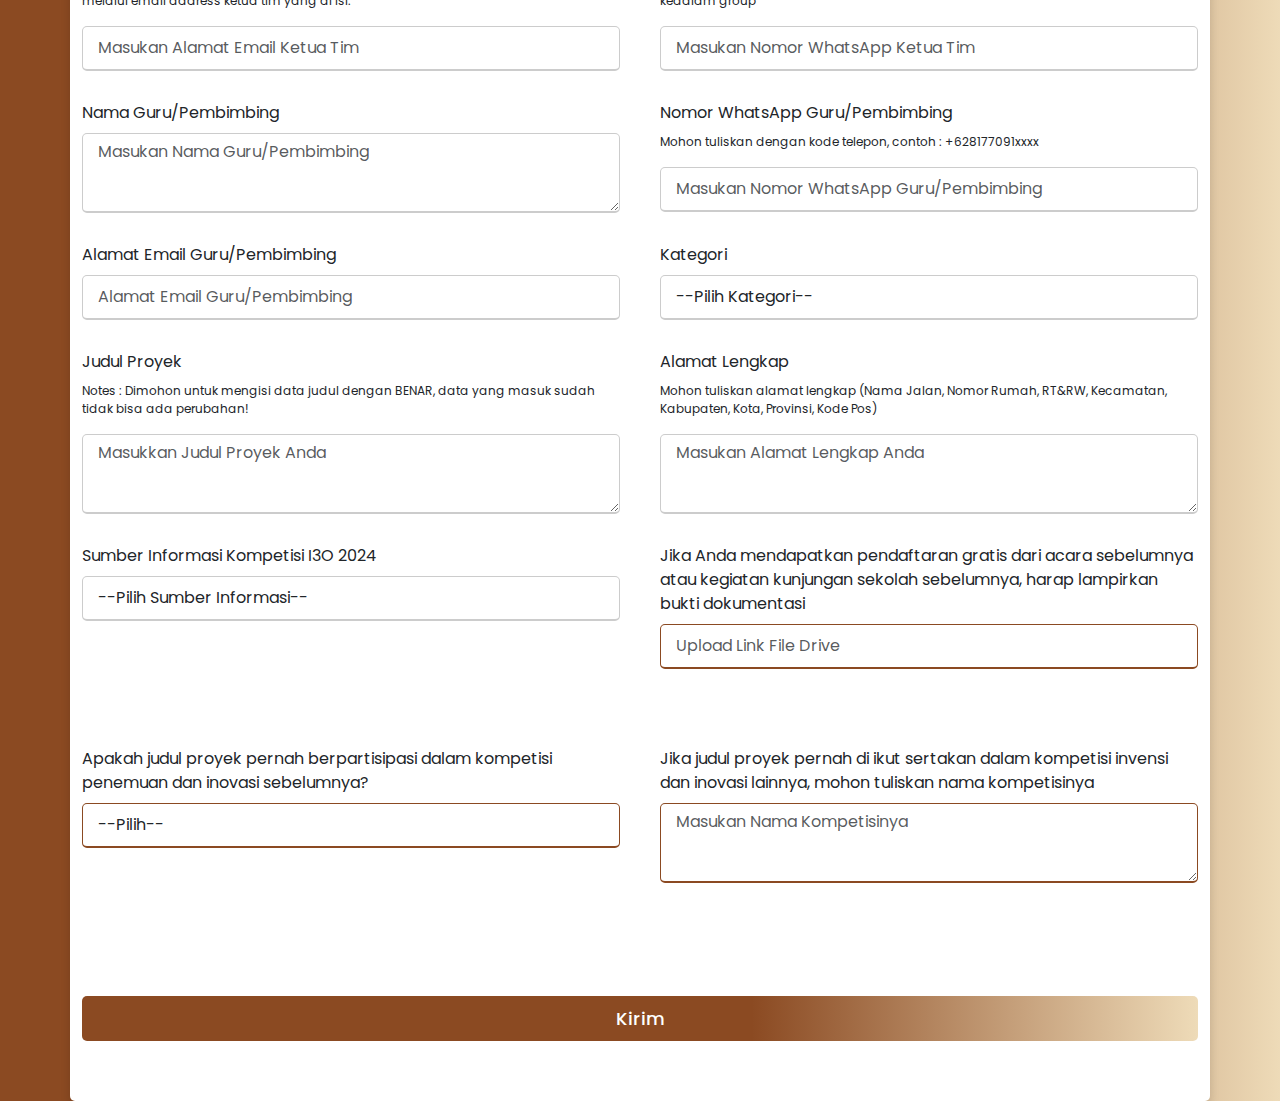
==== commit d206fdae: "update" ====
--- a/Indonesian-Participant.html
+++ b/Indonesian-Participant.html
@@ -438,7 +438,7 @@
             
             <div class="input-box">
               <label for="JUDUL_PERNAH_BERPATISIPASI" class="form-label"
-                >Jika judul proyek pernah mengikuti kompetisi invensi dan inovasi lainnya, mohon tuliskan nama kompetisinya</label
+                >Jika judul proyek pernah di ikut sertakan dalam kompetisi invensi dan inovasi lainnya, mohon tuliskan nama kompetisinya</label
               >
               <textarea
                 type="text"
@@ -499,7 +499,7 @@
 
     <script>
     const scriptURL =
-      'https://script.google.com/macros/s/AKfycbxv7WqE2BGpxU9VgOIgoYOZELmgMt6oIMdmTzJnxM0v1ZVm-e5Yf1C9qXIKniiKOgkwLQ/exec';
+      'https://script.google.com/macros/s/AKfycbwL-kyXgUOVfvzgDXuRGG48hKdfMKS8jjMtU8w5x4xbth0NDS07AgoaRlr30zODsayY/exec';
     const form = document.forms['#'];
     
     form.addEventListener('submit', (e) => {
@@ -507,7 +507,7 @@
       fetch(scriptURL, { method: 'POST', body: new FormData(form) })
         .then((response) =>
           $('#form_alerts').html(
-            "<div class='alert alert-success'>Data berhasil dikirim, Terima kasih data anda sudah kami terima. Selanjutnya panitia akan meriview dan memverifikasi judul proyek anda. Jika lolos, LoA akan dikirimkan selambatnya 3x24 jam setelah pendaftaran dan LoA akan dikirimkan ke alamat email ketua tim.</div>"
+            "<div class='alert alert-success'>Data berhasil dikirim, Terima kasih data anda sudah kami terima. Selanjutnya panitia akan meriview dan memverifikasi judul proyek anda. Jika lolos, LoA akan dikirimkan selambatnya 3x24 jam setelah pendaftaran dan LoA akan dikirimkan ke alamat email ketua tim."
           )
         )
         .catch((error) =>
